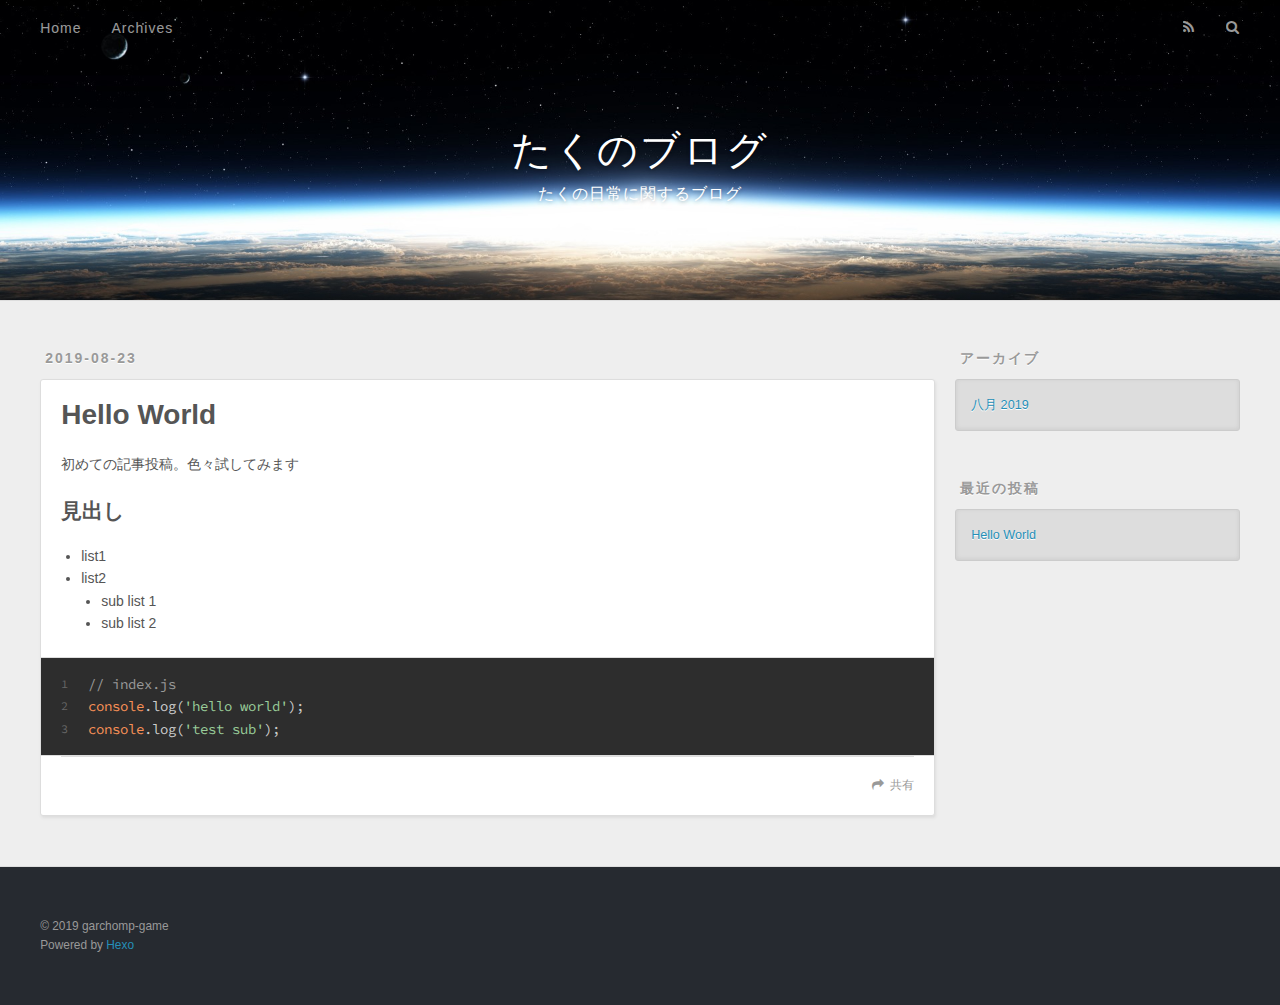
==== index.html @ c3d4b6f3 "Site updated: 2019-08-23 18:42:24" ====
<!DOCTYPE html>
<html>
<head><meta name="generator" content="Hexo 3.9.0">
  <meta charset="utf-8">
  

  
  <title>たくのブログ</title>
  <meta name="viewport" content="width=device-width, initial-scale=1, maximum-scale=1">
  <meta property="og:type" content="website">
<meta property="og:title" content="たくのブログ">
<meta property="og:url" content="http://garchomp-game.github.io/index.html">
<meta property="og:site_name" content="たくのブログ">
<meta property="og:locale" content="ja">
<meta name="twitter:card" content="summary">
<meta name="twitter:title" content="たくのブログ">
  
    <link rel="alternate" href="/atom.xml" title="たくのブログ" type="application/atom+xml">
  
  
    <link rel="icon" href="/favicon.png">
  
  
    <link href="//fonts.googleapis.com/css?family=Source+Code+Pro" rel="stylesheet" type="text/css">
  
  <link rel="stylesheet" href="/css/style.css">
</head>
</html>
<body>
  <div id="container">
    <div id="wrap">
      <header id="header">
  <div id="banner"></div>
  <div id="header-outer" class="outer">
    <div id="header-title" class="inner">
      <h1 id="logo-wrap">
        <a href="/" id="logo">たくのブログ</a>
      </h1>
      
        <h2 id="subtitle-wrap">
          <a href="/" id="subtitle">たくの日常に関するブログ</a>
        </h2>
      
    </div>
    <div id="header-inner" class="inner">
      <nav id="main-nav">
        <a id="main-nav-toggle" class="nav-icon"></a>
        
          <a class="main-nav-link" href="/">Home</a>
        
          <a class="main-nav-link" href="/archives">Archives</a>
        
      </nav>
      <nav id="sub-nav">
        
          <a id="nav-rss-link" class="nav-icon" href="/atom.xml" title="RSSフィード"></a>
        
        <a id="nav-search-btn" class="nav-icon" title="検索"></a>
      </nav>
      <div id="search-form-wrap">
        <form action="//google.com/search" method="get" accept-charset="UTF-8" class="search-form"><input type="search" name="q" class="search-form-input" placeholder="Search"><button type="submit" class="search-form-submit">&#xF002;</button><input type="hidden" name="sitesearch" value="http://garchomp-game.github.io"></form>
      </div>
    </div>
  </div>
</header>
      <div class="outer">
        <section id="main">
  
    <article id="post-hello-world" class="article article-type-post" itemscope itemprop="blogPost">
  <div class="article-meta">
    <a href="/2019/08/23/hello-world/" class="article-date">
  <time datetime="2019-08-23T09:40:22.416Z" itemprop="datePublished">2019-08-23</time>
</a>
    
  </div>
  <div class="article-inner">
    
    
      <header class="article-header">
        
  
    <h1 itemprop="name">
      <a class="article-title" href="/2019/08/23/hello-world/">Hello World</a>
    </h1>
  

      </header>
    
    <div class="article-entry" itemprop="articleBody">
      
        <p>初めての記事投稿。色々試してみます</p>
<h2 id="見出し"><a href="#見出し" class="headerlink" title="見出し"></a>見出し</h2><ul>
<li>list1</li>
<li>list2<ul>
<li>sub list 1</li>
<li>sub list 2</li>
</ul>
</li>
</ul>
<figure class="highlight javascript"><table><tr><td class="gutter"><pre><span class="line">1</span><br><span class="line">2</span><br><span class="line">3</span><br></pre></td><td class="code"><pre><span class="line"><span class="comment">// index.js</span></span><br><span class="line"><span class="built_in">console</span>.log(<span class="string">'hello world'</span>);</span><br><span class="line"><span class="built_in">console</span>.log(<span class="string">'test sub'</span>);</span><br></pre></td></tr></table></figure>


      
    </div>
    <footer class="article-footer">
      <a data-url="http://garchomp-game.github.io/2019/08/23/hello-world/" data-id="cjznxeula0000in0350tzy4xj" class="article-share-link">共有</a>
      
      
    </footer>
  </div>
  
</article>


  


</section>
        
          <aside id="sidebar">
  
    

  
    

  
    
  
    
  <div class="widget-wrap">
    <h3 class="widget-title">アーカイブ</h3>
    <div class="widget">
      <ul class="archive-list"><li class="archive-list-item"><a class="archive-list-link" href="/archives/2019/08/">八月 2019</a></li></ul>
    </div>
  </div>


  
    
  <div class="widget-wrap">
    <h3 class="widget-title">最近の投稿</h3>
    <div class="widget">
      <ul>
        
          <li>
            <a href="/2019/08/23/hello-world/">Hello World</a>
          </li>
        
      </ul>
    </div>
  </div>

  
</aside>
        
      </div>
      <footer id="footer">
  
  <div class="outer">
    <div id="footer-info" class="inner">
      &copy; 2019 garchomp-game<br>
      Powered by <a href="http://hexo.io/" target="_blank">Hexo</a>
    </div>
  </div>
</footer>
    </div>
    <nav id="mobile-nav">
  
    <a href="/" class="mobile-nav-link">Home</a>
  
    <a href="/archives" class="mobile-nav-link">Archives</a>
  
</nav>
    

<script src="//ajax.googleapis.com/ajax/libs/jquery/2.0.3/jquery.min.js"></script>


  <link rel="stylesheet" href="/fancybox/jquery.fancybox.css">
  <script src="/fancybox/jquery.fancybox.pack.js"></script>


<script src="/js/script.js"></script>



  </div>
</body>
</html>
---- css/style.css ----
body {
  width: 100%;
}
body:before,
body:after {
  content: "";
  display: table;
}
body:after {
  clear: both;
}
html,
body,
div,
span,
applet,
object,
iframe,
h1,
h2,
h3,
h4,
h5,
h6,
p,
blockquote,
pre,
a,
abbr,
acronym,
address,
big,
cite,
code,
del,
dfn,
em,
img,
ins,
kbd,
q,
s,
samp,
small,
strike,
strong,
sub,
sup,
tt,
var,
dl,
dt,
dd,
ol,
ul,
li,
fieldset,
form,
label,
legend,
table,
caption,
tbody,
tfoot,
thead,
tr,
th,
td {
  margin: 0;
  padding: 0;
  border: 0;
  outline: 0;
  font-weight: inherit;
  font-style: inherit;
  font-family: inherit;
  font-size: 100%;
  vertical-align: baseline;
}
body {
  line-height: 1;
  color: #000;
  background: #fff;
}
ol,
ul {
  list-style: none;
}
table {
  border-collapse: separate;
  border-spacing: 0;
  vertical-align: middle;
}
caption,
th,
td {
  text-align: left;
  font-weight: normal;
  vertical-align: middle;
}
a img {
  border: none;
}
input,
button {
  margin: 0;
  padding: 0;
}
input::-moz-focus-inner,
button::-moz-focus-inner {
  border: 0;
  padding: 0;
}
@font-face {
  font-family: FontAwesome;
  font-style: normal;
  font-weight: normal;
  src: url("fonts/fontawesome-webfont.eot?v=#4.0.3");
  src: url("fonts/fontawesome-webfont.eot?#iefix&v=#4.0.3") format("embedded-opentype"), url("fonts/fontawesome-webfont.woff?v=#4.0.3") format("woff"), url("fonts/fontawesome-webfont.ttf?v=#4.0.3") format("truetype"), url("fonts/fontawesome-webfont.svg#fontawesomeregular?v=#4.0.3") format("svg");
}
html,
body,
#container {
  height: 100%;
}
body {
  background: #eee;
  font: 14px -apple-system, BlinkMacSystemFont, "Segoe UI", "Roboto", "Oxygen", "Ubuntu", "Cantarell", "Fira Sans", "Droid Sans", "Helvetica Neue", sans-serif;
  -webkit-text-size-adjust: 100%;
}
.outer {
  max-width: 1220px;
  margin: 0 auto;
  padding: 0 20px;
}
.outer:before,
.outer:after {
  content: "";
  display: table;
}
.outer:after {
  clear: both;
}
.inner {
  display: inline;
  float: left;
  width: 98.33333333333333%;
  margin: 0 0.833333333333333%;
}
.left,
.alignleft {
  float: left;
}
.right,
.alignright {
  float: right;
}
.clear {
  clear: both;
}
#container {
  position: relative;
}
.mobile-nav-on {
  overflow: hidden;
}
#wrap {
  height: 100%;
  width: 100%;
  position: absolute;
  top: 0;
  left: 0;
  -webkit-transition: 0.2s ease-out;
  -moz-transition: 0.2s ease-out;
  -ms-transition: 0.2s ease-out;
  transition: 0.2s ease-out;
  z-index: 1;
  background: #eee;
}
.mobile-nav-on #wrap {
  left: 280px;
}
@media screen and (min-width: 768px) {
  #main {
    display: inline;
    float: left;
    width: 73.33333333333333%;
    margin: 0 0.833333333333333%;
  }
}
.article-date,
.article-category-link,
.archive-year,
.widget-title {
  text-decoration: none;
  text-transform: uppercase;
  letter-spacing: 2px;
  color: #999;
  margin-bottom: 1em;
  margin-left: 5px;
  line-height: 1em;
  text-shadow: 0 1px #fff;
  font-weight: bold;
}
.article-inner,
.archive-article-inner {
  background: #fff;
  -webkit-box-shadow: 1px 2px 3px #ddd;
  box-shadow: 1px 2px 3px #ddd;
  border: 1px solid #ddd;
  border-radius: 3px;
}
.article-entry h1,
.widget h1 {
  font-size: 2em;
}
.article-entry h2,
.widget h2 {
  font-size: 1.5em;
}
.article-entry h3,
.widget h3 {
  font-size: 1.3em;
}
.article-entry h4,
.widget h4 {
  font-size: 1.2em;
}
.article-entry h5,
.widget h5 {
  font-size: 1em;
}
.article-entry h6,
.widget h6 {
  font-size: 1em;
  color: #999;
}
.article-entry hr,
.widget hr {
  border: 1px dashed #ddd;
}
.article-entry strong,
.widget strong {
  font-weight: bold;
}
.article-entry em,
.widget em,
.article-entry cite,
.widget cite {
  font-style: italic;
}
.article-entry sup,
.widget sup,
.article-entry sub,
.widget sub {
  font-size: 0.75em;
  line-height: 0;
  position: relative;
  vertical-align: baseline;
}
.article-entry sup,
.widget sup {
  top: -0.5em;
}
.article-entry sub,
.widget sub {
  bottom: -0.2em;
}
.article-entry small,
.widget small {
  font-size: 0.85em;
}
.article-entry acronym,
.widget acronym,
.article-entry abbr,
.widget abbr {
  border-bottom: 1px dotted;
}
.article-entry ul,
.widget ul,
.article-entry ol,
.widget ol,
.article-entry dl,
.widget dl {
  margin: 0 20px;
  line-height: 1.6em;
}
.article-entry ul ul,
.widget ul ul,
.article-entry ol ul,
.widget ol ul,
.article-entry ul ol,
.widget ul ol,
.article-entry ol ol,
.widget ol ol {
  margin-top: 0;
  margin-bottom: 0;
}
.article-entry ul,
.widget ul {
  list-style: disc;
}
.article-entry ol,
.widget ol {
  list-style: decimal;
}
.article-entry dt,
.widget dt {
  font-weight: bold;
}
#header {
  height: 300px;
  position: relative;
  border-bottom: 1px solid #ddd;
}
#header:before,
#header:after {
  content: "";
  position: absolute;
  left: 0;
  right: 0;
  height: 40px;
}
#header:before {
  top: 0;
  background: -webkit-linear-gradient(rgba(0,0,0,0.2), transparent);
  background: -moz-linear-gradient(rgba(0,0,0,0.2), transparent);
  background: -ms-linear-gradient(rgba(0,0,0,0.2), transparent);
  background: linear-gradient(rgba(0,0,0,0.2), transparent);
}
#header:after {
  bottom: 0;
  background: -webkit-linear-gradient(transparent, rgba(0,0,0,0.2));
  background: -moz-linear-gradient(transparent, rgba(0,0,0,0.2));
  background: -ms-linear-gradient(transparent, rgba(0,0,0,0.2));
  background: linear-gradient(transparent, rgba(0,0,0,0.2));
}
#header-outer {
  height: 100%;
  position: relative;
}
#header-inner {
  position: relative;
  overflow: hidden;
}
#banner {
  position: absolute;
  top: 0;
  left: 0;
  width: 100%;
  height: 100%;
  background: url("images/banner.jpg") center #000;
  -webkit-background-size: cover;
  -moz-background-size: cover;
  background-size: cover;
  z-index: -1;
}
#header-title {
  text-align: center;
  height: 40px;
  position: absolute;
  top: 50%;
  left: 0;
  margin-top: -20px;
}
#logo,
#subtitle {
  text-decoration: none;
  color: #fff;
  font-weight: 300;
  text-shadow: 0 1px 4px rgba(0,0,0,0.3);
}
#logo {
  font-size: 40px;
  line-height: 40px;
  letter-spacing: 2px;
}
#subtitle {
  font-size: 16px;
  line-height: 16px;
  letter-spacing: 1px;
}
#subtitle-wrap {
  margin-top: 16px;
}
#main-nav {
  float: left;
  margin-left: -15px;
}
.nav-icon,
.main-nav-link {
  float: left;
  color: #fff;
  opacity: 0.6;
  text-decoration: none;
  text-shadow: 0 1px rgba(0,0,0,0.2);
  -webkit-transition: opacity 0.2s;
  -moz-transition: opacity 0.2s;
  -ms-transition: opacity 0.2s;
  transition: opacity 0.2s;
  display: block;
  padding: 20px 15px;
}
.nav-icon:hover,
.main-nav-link:hover {
  opacity: 1;
}
.nav-icon {
  font-family: FontAwesome;
  text-align: center;
  font-size: 14px;
  width: 14px;
  height: 14px;
  padding: 20px 15px;
  position: relative;
  cursor: pointer;
}
.main-nav-link {
  font-weight: 300;
  letter-spacing: 1px;
}
@media screen and (max-width: 479px) {
  .main-nav-link {
    display: none;
  }
}
#main-nav-toggle {
  display: none;
}
#main-nav-toggle:before {
  content: "\f0c9";
}
@media screen and (max-width: 479px) {
  #main-nav-toggle {
    display: block;
  }
}
#sub-nav {
  float: right;
  margin-right: -15px;
}
#nav-rss-link:before {
  content: "\f09e";
}
#nav-search-btn:before {
  content: "\f002";
}
#search-form-wrap {
  position: absolute;
  top: 15px;
  width: 150px;
  height: 30px;
  right: -150px;
  opacity: 0;
  -webkit-transition: 0.2s ease-out;
  -moz-transition: 0.2s ease-out;
  -ms-transition: 0.2s ease-out;
  transition: 0.2s ease-out;
}
#search-form-wrap.on {
  opacity: 1;
  right: 0;
}
@media screen and (max-width: 479px) {
  #search-form-wrap {
    width: 100%;
    right: -100%;
  }
}
.search-form {
  position: absolute;
  top: 0;
  left: 0;
  right: 0;
  background: #fff;
  padding: 5px 15px;
  border-radius: 15px;
  -webkit-box-shadow: 0 0 10px rgba(0,0,0,0.3);
  box-shadow: 0 0 10px rgba(0,0,0,0.3);
}
.search-form-input {
  border: none;
  background: none;
  color: #555;
  width: 100%;
  font: 13px -apple-system, BlinkMacSystemFont, "Segoe UI", "Roboto", "Oxygen", "Ubuntu", "Cantarell", "Fira Sans", "Droid Sans", "Helvetica Neue", sans-serif;
  outline: none;
}
.search-form-input::-webkit-search-results-decoration,
.search-form-input::-webkit-search-cancel-button {
  -webkit-appearance: none;
}
.search-form-submit {
  position: absolute;
  top: 50%;
  right: 10px;
  margin-top: -7px;
  font: 13px FontAwesome;
  border: none;
  background: none;
  color: #bbb;
  cursor: pointer;
}
.search-form-submit:hover,
.search-form-submit:focus {
  color: #777;
}
.article {
  margin: 50px 0;
}
.article-inner {
  overflow: hidden;
}
.article-meta:before,
.article-meta:after {
  content: "";
  display: table;
}
.article-meta:after {
  clear: both;
}
.article-date {
  float: left;
}
.article-category {
  float: left;
  line-height: 1em;
  color: #ccc;
  text-shadow: 0 1px #fff;
  margin-left: 8px;
}
.article-category:before {
  content: "\2022";
}
.article-category-link {
  margin: 0 12px 1em;
}
.article-header {
  padding: 20px 20px 0;
}
.article-title {
  text-decoration: none;
  font-size: 2em;
  font-weight: bold;
  color: #555;
  line-height: 1.1em;
  -webkit-transition: color 0.2s;
  -moz-transition: color 0.2s;
  -ms-transition: color 0.2s;
  transition: color 0.2s;
}
a.article-title:hover {
  color: #258fb8;
}
.article-entry {
  color: #555;
  padding: 0 20px;
}
.article-entry:before,
.article-entry:after {
  content: "";
  display: table;
}
.article-entry:after {
  clear: both;
}
.article-entry p,
.article-entry table {
  line-height: 1.6em;
  margin: 1.6em 0;
}
.article-entry h1,
.article-entry h2,
.article-entry h3,
.article-entry h4,
.article-entry h5,
.article-entry h6 {
  font-weight: bold;
}
.article-entry h1,
.article-entry h2,
.article-entry h3,
.article-entry h4,
.article-entry h5,
.article-entry h6 {
  line-height: 1.1em;
  margin: 1.1em 0;
}
.article-entry a {
  color: #258fb8;
  text-decoration: none;
}
.article-entry a:hover {
  text-decoration: underline;
}
.article-entry ul,
.article-entry ol,
.article-entry dl {
  margin-top: 1.6em;
  margin-bottom: 1.6em;
}
.article-entry img,
.article-entry video {
  max-width: 100%;
  height: auto;
  display: block;
  margin: auto;
}
.article-entry iframe {
  border: none;
}
.article-entry table {
  width: 100%;
  border-collapse: collapse;
  border-spacing: 0;
}
.article-entry th {
  font-weight: bold;
  border-bottom: 3px solid #ddd;
  padding-bottom: 0.5em;
}
.article-entry td {
  border-bottom: 1px solid #ddd;
  padding: 10px 0;
}
.article-entry blockquote {
  font-family: Georgia, "Times New Roman", serif;
  font-size: 1.4em;
  margin: 1.6em 20px;
  text-align: center;
}
.article-entry blockquote footer {
  font-size: 14px;
  margin: 1.6em 0;
  font-family: -apple-system, BlinkMacSystemFont, "Segoe UI", "Roboto", "Oxygen", "Ubuntu", "Cantarell", "Fira Sans", "Droid Sans", "Helvetica Neue", sans-serif;
}
.article-entry blockquote footer cite:before {
  content: "—";
  padding: 0 0.5em;
}
.article-entry .pullquote {
  text-align: left;
  width: 45%;
  margin: 0;
}
.article-entry .pullquote.left {
  margin-left: 0.5em;
  margin-right: 1em;
}
.article-entry .pullquote.right {
  margin-right: 0.5em;
  margin-left: 1em;
}
.article-entry .caption {
  color: #999;
  display: block;
  font-size: 0.9em;
  margin-top: 0.5em;
  position: relative;
  text-align: center;
}
.article-entry .video-container {
  position: relative;
  padding-top: 56.25%;
  height: 0;
  overflow: hidden;
}
.article-entry .video-container iframe,
.article-entry .video-container object,
.article-entry .video-container embed {
  position: absolute;
  top: 0;
  left: 0;
  width: 100%;
  height: 100%;
  margin-top: 0;
}
.article-more-link a {
  display: inline-block;
  line-height: 1em;
  padding: 6px 15px;
  border-radius: 15px;
  background: #eee;
  color: #999;
  text-shadow: 0 1px #fff;
  text-decoration: none;
}
.article-more-link a:hover {
  background: #258fb8;
  color: #fff;
  text-decoration: none;
  text-shadow: 0 1px #1e7293;
}
.article-footer {
  font-size: 0.85em;
  line-height: 1.6em;
  border-top: 1px solid #ddd;
  padding-top: 1.6em;
  margin: 0 20px 20px;
}
.article-footer:before,
.article-footer:after {
  content: "";
  display: table;
}
.article-footer:after {
  clear: both;
}
.article-footer a {
  color: #999;
  text-decoration: none;
}
.article-footer a:hover {
  color: #555;
}
.article-tag-list-item {
  float: left;
  margin-right: 10px;
}
.article-tag-list-link:before {
  content: "#";
}
.article-comment-link {
  float: right;
}
.article-comment-link:before {
  content: "\f075";
  font-family: FontAwesome;
  padding-right: 8px;
}
.article-share-link {
  cursor: pointer;
  float: right;
  margin-left: 20px;
}
.article-share-link:before {
  content: "\f064";
  font-family: FontAwesome;
  padding-right: 6px;
}
#article-nav {
  position: relative;
}
#article-nav:before,
#article-nav:after {
  content: "";
  display: table;
}
#article-nav:after {
  clear: both;
}
@media screen and (min-width: 768px) {
  #article-nav {
    margin: 50px 0;
  }
  #article-nav:before {
    width: 8px;
    height: 8px;
    position: absolute;
    top: 50%;
    left: 50%;
    margin-top: -4px;
    margin-left: -4px;
    content: "";
    border-radius: 50%;
    background: #ddd;
    -webkit-box-shadow: 0 1px 2px #fff;
    box-shadow: 0 1px 2px #fff;
  }
}
.article-nav-link-wrap {
  text-decoration: none;
  text-shadow: 0 1px #fff;
  color: #999;
  -webkit-box-sizing: border-box;
  -moz-box-sizing: border-box;
  box-sizing: border-box;
  margin-top: 50px;
  text-align: center;
  display: block;
}
.article-nav-link-wrap:hover {
  color: #555;
}
@media screen and (min-width: 768px) {
  .article-nav-link-wrap {
    width: 50%;
    margin-top: 0;
  }
}
@media screen and (min-width: 768px) {
  #article-nav-newer {
    float: left;
    text-align: right;
    padding-right: 20px;
  }
}
@media screen and (min-width: 768px) {
  #article-nav-older {
    float: right;
    text-align: left;
    padding-left: 20px;
  }
}
.article-nav-caption {
  text-transform: uppercase;
  letter-spacing: 2px;
  color: #ddd;
  line-height: 1em;
  font-weight: bold;
}
#article-nav-newer .article-nav-caption {
  margin-right: -2px;
}
.article-nav-title {
  font-size: 0.85em;
  line-height: 1.6em;
  margin-top: 0.5em;
}
.article-share-box {
  position: absolute;
  display: none;
  background: #fff;
  -webkit-box-shadow: 1px 2px 10px rgba(0,0,0,0.2);
  box-shadow: 1px 2px 10px rgba(0,0,0,0.2);
  border-radius: 3px;
  margin-left: -145px;
  overflow: hidden;
  z-index: 1;
}
.article-share-box.on {
  display: block;
}
.article-share-input {
  width: 100%;
  background: none;
  -webkit-box-sizing: border-box;
  -moz-box-sizing: border-box;
  box-sizing: border-box;
  font: 14px -apple-system, BlinkMacSystemFont, "Segoe UI", "Roboto", "Oxygen", "Ubuntu", "Cantarell", "Fira Sans", "Droid Sans", "Helvetica Neue", sans-serif;
  padding: 0 15px;
  color: #555;
  outline: none;
  border: 1px solid #ddd;
  border-radius: 3px 3px 0 0;
  height: 36px;
  line-height: 36px;
}
.article-share-links {
  background: #eee;
}
.article-share-links:before,
.article-share-links:after {
  content: "";
  display: table;
}
.article-share-links:after {
  clear: both;
}
.article-share-twitter,
.article-share-facebook,
.article-share-pinterest,
.article-share-google {
  width: 50px;
  height: 36px;
  display: block;
  float: left;
  position: relative;
  color: #999;
  text-shadow: 0 1px #fff;
}
.article-share-twitter:before,
.article-share-facebook:before,
.article-share-pinterest:before,
.article-share-google:before {
  font-size: 20px;
  font-family: FontAwesome;
  width: 20px;
  height: 20px;
  position: absolute;
  top: 50%;
  left: 50%;
  margin-top: -10px;
  margin-left: -10px;
  text-align: center;
}
.article-share-twitter:hover,
.article-share-facebook:hover,
.article-share-pinterest:hover,
.article-share-google:hover {
  color: #fff;
}
.article-share-twitter:before {
  content: "\f099";
}
.article-share-twitter:hover {
  background: #00aced;
  text-shadow: 0 1px #008abe;
}
.article-share-facebook:before {
  content: "\f09a";
}
.article-share-facebook:hover {
  background: #3b5998;
  text-shadow: 0 1px #2f477a;
}
.article-share-pinterest:before {
  content: "\f0d2";
}
.article-share-pinterest:hover {
  background: #cb2027;
  text-shadow: 0 1px #a21a1f;
}
.article-share-google:before {
  content: "\f0d5";
}
.article-share-google:hover {
  background: #dd4b39;
  text-shadow: 0 1px #be3221;
}
.article-gallery {
  background: #000;
  position: relative;
}
.article-gallery-photos {
  position: relative;
  overflow: hidden;
}
.article-gallery-img {
  display: none;
  max-width: 100%;
}
.article-gallery-img:first-child {
  display: block;
}
.article-gallery-img.loaded {
  position: absolute;
  display: block;
}
.article-gallery-img img {
  display: block;
  max-width: 100%;
  margin: 0 auto;
}
#comments {
  background: #fff;
  -webkit-box-shadow: 1px 2px 3px #ddd;
  box-shadow: 1px 2px 3px #ddd;
  padding: 20px;
  border: 1px solid #ddd;
  border-radius: 3px;
  margin: 50px 0;
}
#comments a {
  color: #258fb8;
}
.archives-wrap {
  margin: 50px 0;
}
.archives:before,
.archives:after {
  content: "";
  display: table;
}
.archives:after {
  clear: both;
}
.archive-year-wrap {
  margin-bottom: 1em;
}
.archives {
  -webkit-column-gap: 10px;
  -moz-column-gap: 10px;
  column-gap: 10px;
}
@media screen and (min-width: 480px) and (max-width: 767px) {
  .archives {
    -webkit-column-count: 2;
    -moz-column-count: 2;
    column-count: 2;
  }
}
@media screen and (min-width: 768px) {
  .archives {
    -webkit-column-count: 3;
    -moz-column-count: 3;
    column-count: 3;
  }
}
.archive-article {
  -webkit-column-break-inside: avoid;
  page-break-inside: avoid;
  overflow: hidden;
  break-inside: avoid-column;
}
.archive-article-inner {
  padding: 10px;
  margin-bottom: 15px;
}
.archive-article-title {
  text-decoration: none;
  font-weight: bold;
  color: #555;
  -webkit-transition: color 0.2s;
  -moz-transition: color 0.2s;
  -ms-transition: color 0.2s;
  transition: color 0.2s;
  line-height: 1.6em;
}
.archive-article-title:hover {
  color: #258fb8;
}
.archive-article-footer {
  margin-top: 1em;
}
.archive-article-date {
  color: #999;
  text-decoration: none;
  font-size: 0.85em;
  line-height: 1em;
  margin-bottom: 0.5em;
  display: block;
}
#page-nav {
  margin: 50px auto;
  background: #fff;
  -webkit-box-shadow: 1px 2px 3px #ddd;
  box-shadow: 1px 2px 3px #ddd;
  border: 1px solid #ddd;
  border-radius: 3px;
  text-align: center;
  color: #999;
  overflow: hidden;
}
#page-nav:before,
#page-nav:after {
  content: "";
  display: table;
}
#page-nav:after {
  clear: both;
}
#page-nav a,
#page-nav span {
  padding: 10px 20px;
  line-height: 1;
  height: 2ex;
}
#page-nav a {
  color: #999;
  text-decoration: none;
}
#page-nav a:hover {
  background: #999;
  color: #fff;
}
#page-nav .prev {
  float: left;
}
#page-nav .next {
  float: right;
}
#page-nav .page-number {
  display: inline-block;
}
@media screen and (max-width: 479px) {
  #page-nav .page-number {
    display: none;
  }
}
#page-nav .current {
  color: #555;
  font-weight: bold;
}
#page-nav .space {
  color: #ddd;
}
#footer {
  background: #262a30;
  padding: 50px 0;
  border-top: 1px solid #ddd;
  color: #999;
}
#footer a {
  color: #258fb8;
  text-decoration: none;
}
#footer a:hover {
  text-decoration: underline;
}
#footer-info {
  line-height: 1.6em;
  font-size: 0.85em;
}
.article-entry pre,
.article-entry .highlight {
  background: #2d2d2d;
  margin: 0 -20px;
  padding: 15px 20px;
  border-style: solid;
  border-color: #ddd;
  border-width: 1px 0;
  overflow: auto;
  color: #ccc;
  line-height: 22.400000000000002px;
}
.article-entry .highlight .gutter pre,
.article-entry .gist .gist-file .gist-data .line-numbers {
  color: #666;
  font-size: 0.85em;
}
.article-entry pre,
.article-entry code {
  font-family: "Source Code Pro", Consolas, Monaco, Menlo, Consolas, monospace;
}
.article-entry code {
  background: #eee;
  text-shadow: 0 1px #fff;
  padding: 0 0.3em;
}
.article-entry pre code {
  background: none;
  text-shadow: none;
  padding: 0;
}
.article-entry .highlight pre {
  border: none;
  margin: 0;
  padding: 0;
}
.article-entry .highlight table {
  margin: 0;
  width: auto;
}
.article-entry .highlight td {
  border: none;
  padding: 0;
}
.article-entry .highlight figcaption {
  font-size: 0.85em;
  color: #999;
  line-height: 1em;
  margin-bottom: 1em;
}
.article-entry .highlight figcaption:before,
.article-entry .highlight figcaption:after {
  content: "";
  display: table;
}
.article-entry .highlight figcaption:after {
  clear: both;
}
.article-entry .highlight figcaption a {
  float: right;
}
.article-entry .highlight .gutter pre {
  text-align: right;
  padding-right: 20px;
}
.article-entry .highlight .line {
  height: 22.400000000000002px;
}
.article-entry .highlight .line.marked {
  background: #515151;
}
.article-entry .gist {
  margin: 0 -20px;
  border-style: solid;
  border-color: #ddd;
  border-width: 1px 0;
  background: #2d2d2d;
  padding: 15px 20px 15px 0;
}
.article-entry .gist .gist-file {
  border: none;
  font-family: "Source Code Pro", Consolas, Monaco, Menlo, Consolas, monospace;
  margin: 0;
}
.article-entry .gist .gist-file .gist-data {
  background: none;
  border: none;
}
.article-entry .gist .gist-file .gist-data .line-numbers {
  background: none;
  border: none;
  padding: 0 20px 0 0;
}
.article-entry .gist .gist-file .gist-data .line-data {
  padding: 0 !important;
}
.article-entry .gist .gist-file .highlight {
  margin: 0;
  padding: 0;
  border: none;
}
.article-entry .gist .gist-file .gist-meta {
  background: #2d2d2d;
  color: #999;
  font: 0.85em -apple-system, BlinkMacSystemFont, "Segoe UI", "Roboto", "Oxygen", "Ubuntu", "Cantarell", "Fira Sans", "Droid Sans", "Helvetica Neue", sans-serif;
  text-shadow: 0 0;
  padding: 0;
  margin-top: 1em;
  margin-left: 20px;
}
.article-entry .gist .gist-file .gist-meta a {
  color: #258fb8;
  font-weight: normal;
}
.article-entry .gist .gist-file .gist-meta a:hover {
  text-decoration: underline;
}
pre .comment,
pre .title {
  color: #999;
}
pre .variable,
pre .attribute,
pre .tag,
pre .regexp,
pre .ruby .constant,
pre .xml .tag .title,
pre .xml .pi,
pre .xml .doctype,
pre .html .doctype,
pre .css .id,
pre .css .class,
pre .css .pseudo {
  color: #f2777a;
}
pre .number,
pre .preprocessor,
pre .built_in,
pre .literal,
pre .params,
pre .constant {
  color: #f99157;
}
pre .class,
pre .ruby .class .title,
pre .css .rules .attribute {
  color: #9c9;
}
pre .string,
pre .value,
pre .inheritance,
pre .header,
pre .ruby .symbol,
pre .xml .cdata {
  color: #9c9;
}
pre .css .hexcolor {
  color: #6cc;
}
pre .function,
pre .python .decorator,
pre .python .title,
pre .ruby .function .title,
pre .ruby .title .keyword,
pre .perl .sub,
pre .javascript .title,
pre .coffeescript .title {
  color: #69c;
}
pre .keyword,
pre .javascript .function {
  color: #c9c;
}
@media screen and (max-width: 479px) {
  #mobile-nav {
    position: absolute;
    top: 0;
    left: 0;
    width: 280px;
    height: 100%;
    background: #191919;
    border-right: 1px solid #fff;
  }
}
@media screen and (max-width: 479px) {
  .mobile-nav-link {
    display: block;
    color: #999;
    text-decoration: none;
    padding: 15px 20px;
    font-weight: bold;
  }
  .mobile-nav-link:hover {
    color: #fff;
  }
}
@media screen and (min-width: 768px) {
  #sidebar {
    display: inline;
    float: left;
    width: 23.333333333333332%;
    margin: 0 0.833333333333333%;
  }
}
.widget-wrap {
  margin: 50px 0;
}
.widget {
  color: #777;
  text-shadow: 0 1px #fff;
  background: #ddd;
  -webkit-box-shadow: 0 -1px 4px #ccc inset;
  box-shadow: 0 -1px 4px #ccc inset;
  border: 1px solid #ccc;
  padding: 15px;
  border-radius: 3px;
}
.widget a {
  color: #258fb8;
  text-decoration: none;
}
.widget a:hover {
  text-decoration: underline;
}
.widget ul ul,
.widget ol ul,
.widget dl ul,
.widget ul ol,
.widget ol ol,
.widget dl ol,
.widget ul dl,
.widget ol dl,
.widget dl dl {
  margin-left: 15px;
  list-style: disc;
}
.widget {
  line-height: 1.6em;
  word-wrap: break-word;
  font-size: 0.9em;
}
.widget ul,
.widget ol {
  list-style: none;
  margin: 0;
}
.widget ul ul,
.widget ol ul,
.widget ul ol,
.widget ol ol {
  margin: 0 20px;
}
.widget ul ul,
.widget ol ul {
  list-style: disc;
}
.widget ul ol,
.widget ol ol {
  list-style: decimal;
}
.category-list-count,
.tag-list-count,
.archive-list-count {
  padding-left: 5px;
  color: #999;
  font-size: 0.85em;
}
.category-list-count:before,
.tag-list-count:before,
.archive-list-count:before {
  content: "(";
}
.category-list-count:after,
.tag-list-count:after,
.archive-list-count:after {
  content: ")";
}
.tagcloud a {
  margin-right: 5px;
  display: inline-block;
}
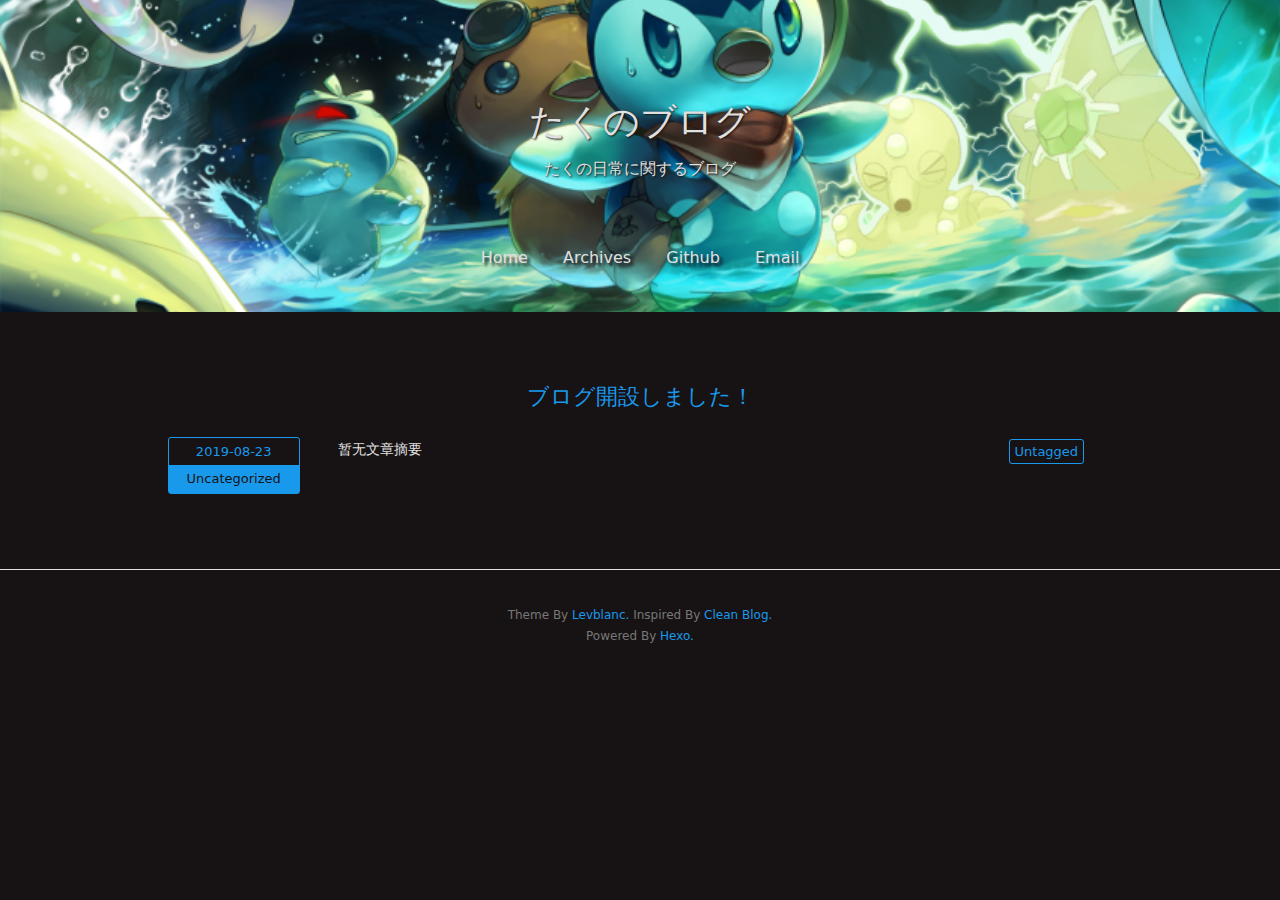
==== commit 121be2ab: "Site updated: 2019-08-23 19:18:13" ====
--- a/index.html
+++ b/index.html
@@ -1,190 +1,170 @@
 <!DOCTYPE html>
 <html>
-<head><meta name="generator" content="Hexo 3.9.0">
-  <meta charset="utf-8">
-  
-
-  
-  <title>たくのブログ</title>
-  <meta name="viewport" content="width=device-width, initial-scale=1, maximum-scale=1">
+  <!-- Html Head Tag-->
+  <head><meta name="generator" content="Hexo 3.9.0">
+  <meta charset="UTF-8">
+  <meta http-equiv="X-UA-Compatible" content="IE=edge">
+  <meta name="viewport" content="width=device-width, initial-scale=1">
+  <meta name="description" content>
+  <meta name="author" content="garchomp-game">
+  <!-- Open Graph Data -->
+  <meta property="og:title" content="たくのブログ">
+  <meta property="og:description" content>
+  <meta property="og:site_name" content="たくのブログ">
   <meta property="og:type" content="website">
-<meta property="og:title" content="たくのブログ">
-<meta property="og:url" content="http://garchomp-game.github.io/index.html">
-<meta property="og:site_name" content="たくのブログ">
-<meta property="og:locale" content="ja">
-<meta name="twitter:card" content="summary">
-<meta name="twitter:title" content="たくのブログ">
+  <meta property="og:image" content="http://garchomp-game.github.io">
   
     <link rel="alternate" href="/atom.xml" title="たくのブログ" type="application/atom+xml">
   
   
     <link rel="icon" href="/favicon.png">
   
+
+  <!-- Site Title -->
+  <title>たくのブログ</title>
+
+  <!-- Bootstrap CSS -->
+  <link rel="stylesheet" href="/css/bootstrap.min.css">
+  <!-- Custom CSS -->
   
-    <link href="//fonts.googleapis.com/css?family=Source+Code+Pro" rel="stylesheet" type="text/css">
+  <link rel="stylesheet" href="/css/style.dark.css">
+
+  <!-- Google Analytics -->
   
-  <link rel="stylesheet" href="/css/style.css">
+
 </head>
-</html>
-<body>
-  <div id="container">
-    <div id="wrap">
-      <header id="header">
-  <div id="banner"></div>
-  <div id="header-outer" class="outer">
-    <div id="header-title" class="inner">
-      <h1 id="logo-wrap">
-        <a href="/" id="logo">たくのブログ</a>
-      </h1>
-      
-        <h2 id="subtitle-wrap">
-          <a href="/" id="subtitle">たくの日常に関するブログ</a>
-        </h2>
-      
-    </div>
-    <div id="header-inner" class="inner">
-      <nav id="main-nav">
-        <a id="main-nav-toggle" class="nav-icon"></a>
-        
-          <a class="main-nav-link" href="/">Home</a>
-        
-          <a class="main-nav-link" href="/archives">Archives</a>
-        
-      </nav>
-      <nav id="sub-nav">
-        
-          <a id="nav-rss-link" class="nav-icon" href="/atom.xml" title="RSSフィード"></a>
-        
-        <a id="nav-search-btn" class="nav-icon" title="検索"></a>
-      </nav>
-      <div id="search-form-wrap">
-        <form action="//google.com/search" method="get" accept-charset="UTF-8" class="search-form"><input type="search" name="q" class="search-form-input" placeholder="Search"><button type="submit" class="search-form-submit">&#xF002;</button><input type="hidden" name="sitesearch" value="http://garchomp-game.github.io"></form>
+
+  <body>
+    <!-- Page Header -->
+
+
+<header class="site-header header-background" style="background-image: url(/img/pokemon.png)">
+  <div class="container">
+    <div class="row">
+      <div class="col-lg-8 col-lg-offset-2 col-md-10 col-md-offset-1">
+        <div class="page-title with-background-image">
+          <p class="title">たくのブログ</p>
+          <p class="subtitle">たくの日常に関するブログ</p>
+        </div>
+        <div class="site-menu with-background-image">
+          <ul>
+            
+              <li>
+                <a href="/">
+                  
+                  Home
+                  
+                </a>
+              </li>
+            
+              <li>
+                <a href="/archives">
+                  
+                  Archives
+                  
+                </a>
+              </li>
+            
+              <li>
+                <a href="https://github.com/garchomp-game">
+                  
+                  Github
+                  
+                </a>
+              </li>
+            
+              <li>
+                <a href="/otoka.japanesedrum@gmail.com">
+                  
+                  Email
+                  
+                </a>
+              </li>
+            
+          </ul>
+        </div>
       </div>
     </div>
   </div>
 </header>
-      <div class="outer">
-        <section id="main">
-  
-    <article id="post-hello-world" class="article article-type-post" itemscope itemprop="blogPost">
-  <div class="article-meta">
-    <a href="/2019/08/23/hello-world/" class="article-date">
-  <time datetime="2019-08-23T09:40:22.416Z" itemprop="datePublished">2019-08-23</time>
-</a>
-    
+
+<!-- Home Page Post List -->
+<div class="container">
+  <div class="row">
+    <div class="col-lg-10 col-md-10 col-md-offset-1">
+      
+        <div class="post-item-wrapper">
+  <a href="/2019/08/23/hello-world/" class="post-title">
+      ブログ開設しました！
+  </a>
+  <div class="post-excerpt">
+    <!-- Post Date and Categories -->
+    <div class="date-and-category">
+      <div class="date">2019-08-23</div>
+      <div class="categories">
+        
+          Uncategorized
+        
+      </div>
+    </div>
+    <!-- Post Excerpt -->
+    <div class="excerpt typo">暂无文章摘要</div>
+    <!-- Post Tags -->
+    <div class="tags">
+      
+        <div class="untagged">Untagged</div>
+      
+    </div>
   </div>
-  <div class="article-inner">
-    
-    
-      <header class="article-header">
-        
-  
-    <h1 itemprop="name">
-      <a class="article-title" href="/2019/08/23/hello-world/">Hello World</a>
-    </h1>
-  
-
-      </header>
-    
-    <div class="article-entry" itemprop="articleBody">
-      
-        <p>初めての記事投稿。色々試してみます</p>
-<h2 id="見出し"><a href="#見出し" class="headerlink" title="見出し"></a>見出し</h2><ul>
-<li>list1</li>
-<li>list2<ul>
-<li>sub list 1</li>
-<li>sub list 2</li>
-</ul>
-</li>
-</ul>
-<figure class="highlight javascript"><table><tr><td class="gutter"><pre><span class="line">1</span><br><span class="line">2</span><br><span class="line">3</span><br></pre></td><td class="code"><pre><span class="line"><span class="comment">// index.js</span></span><br><span class="line"><span class="built_in">console</span>.log(<span class="string">'hello world'</span>);</span><br><span class="line"><span class="built_in">console</span>.log(<span class="string">'test sub'</span>);</span><br></pre></td></tr></table></figure>
-
+</div>
 
       
     </div>
-    <footer class="article-footer">
-      <a data-url="http://garchomp-game.github.io/2019/08/23/hello-world/" data-id="cjznxeula0000in0350tzy4xj" class="article-share-link">共有</a>
-      
-      
-    </footer>
   </div>
-  
-</article>
+</div>
 
-
-  
-
-
-</section>
-        
-          <aside id="sidebar">
-  
-    
-
-  
-    
-
-  
-    
-  
-    
-  <div class="widget-wrap">
-    <h3 class="widget-title">アーカイブ</h3>
-    <div class="widget">
-      <ul class="archive-list"><li class="archive-list-item"><a class="archive-list-link" href="/archives/2019/08/">八月 2019</a></li></ul>
-    </div>
-  </div>
-
-
-  
-    
-  <div class="widget-wrap">
-    <h3 class="widget-title">最近の投稿</h3>
-    <div class="widget">
-      <ul>
-        
-          <li>
-            <a href="/2019/08/23/hello-world/">Hello World</a>
-          </li>
-        
+<!-- Pagination -->
+<div class="container">
+  <div class="row">
+    <div class="col-lg-10 col-md-10 col-md-offset-1">
+      <ul class="pagination">
+          
+          
       </ul>
     </div>
   </div>
+</div>
 
-  
-</aside>
-        
+
+
+    <!-- Footer -->
+<footer>
+  <div class="container">
+    <div class="row">
+      <div class="col-lg-8 col-lg-offset-2 col-md-10 col-md-offset-1">
+        <p class="copyright text-muted">
+          Theme By <a target="_blank" href="https://github.com/levblanc">Levblanc.</a>
+          Inspired By <a target="_blank" href="https://github.com/klugjo/hexo-theme-clean-blog">Clean Blog.</a>
+        <p class="copyright text-muted">
+          Powered By <a target="_blank" href="https://hexo.io/">Hexo.</a>
+        </p>
       </div>
-      <footer id="footer">
-  
-  <div class="outer">
-    <div id="footer-info" class="inner">
-      &copy; 2019 garchomp-game<br>
-      Powered by <a href="http://hexo.io/" target="_blank">Hexo</a>
     </div>
   </div>
 </footer>
-    </div>
-    <nav id="mobile-nav">
-  
-    <a href="/" class="mobile-nav-link">Home</a>
-  
-    <a href="/archives" class="mobile-nav-link">Archives</a>
-  
-</nav>
-    
-
-<script src="//ajax.googleapis.com/ajax/libs/jquery/2.0.3/jquery.min.js"></script>
 
 
-  <link rel="stylesheet" href="/fancybox/jquery.fancybox.css">
-  <script src="/fancybox/jquery.fancybox.pack.js"></script>
+    <!-- After Footer Scripts -->
+<script src="/js/highlight.pack.js"></script>
+<script>
+  document.addEventListener("DOMContentLoaded", function(event) {
+    var codeBlocks = Array.prototype.slice.call(document.getElementsByTagName('pre'))
+    codeBlocks.forEach(function(block, index) {
+      hljs.highlightBlock(block);
+    });
+  });
+</script>
 
+  </body>
+</html>
 
-<script src="/js/script.js"></script>
-
-
-
-  </div>
-</body>
-</html>--- a/css/style.dark.css
+++ b/css/style.dark.css
@@ -0,0 +1,764 @@
+/* basic colors */
+/* theme colors */
+/* modify value of $theme-color to get different theme colors */
+/* typo.css from https://github.com/sofish/typo.css */
+
+@charset "utf-8";
+
+/* 防止用户自定义背景颜色对网页的影响，添加让用户可以自定义字体 */
+html {
+  color: #333;
+  background: #fff;
+  -webkit-text-size-adjust: 100%;
+  -ms-text-size-adjust: 100%;
+  text-rendering: optimizelegibility;
+}
+
+/* 如果你的项目仅支持 IE9+ | Chrome | Firefox 等，推荐在 <html> 中添加 .borderbox 这个 class */
+html.borderbox *, html.borderbox *:before, html.borderbox *:after {
+  -moz-box-sizing: border-box;
+  -webkit-box-sizing: border-box;
+  box-sizing: border-box;
+}
+
+/* 内外边距通常让各个浏览器样式的表现位置不同 */
+body, dl, dt, dd, ul, ol, li, h1, h2, h3, h4, h5, h6, pre, code, form, fieldset, legend, input, textarea, p, blockquote, th, td, hr, button, article, aside, details, figcaption, figure, footer, header, menu, nav, section {
+  margin: 0;
+  padding: 0;
+}
+
+/* 重设 HTML5 标签, IE 需要在 js 中 createElement(TAG) */
+article, aside, details, figcaption, figure, footer, header, menu, nav, section {
+  display: block;
+}
+
+/* HTML5 媒体文件跟 img 保持一致 */
+audio, canvas, video {
+  display: inline-block;
+}
+
+/* 要注意表单元素并不继承父级 font 的问题 */
+body, button, input, select, textarea {
+  font: 300 1rem/1.8 PingFang SC, Lantinghei SC, Microsoft Yahei, Hiragino Sans GB, Microsoft Sans Serif, WenQuanYi Micro Hei, sans;
+}
+
+button::-moz-focus-inner,
+input::-moz-focus-inner {
+  padding: 0;
+  border: 0;
+}
+
+/* 去掉各Table cell 的边距并让其边重合 */
+table {
+  border-collapse: collapse;
+  border-spacing: 0;
+}
+
+/* 去除默认边框 */
+fieldset, img {
+  border: 0;
+}
+
+/* 块/段落引用 */
+blockquote {
+  position: relative;
+  color: #999;
+  font-weight: 400;
+  border-left: 1px solid #1abc9c;
+  padding-left: 1em;
+  margin: 1em 3em 1em 2em;
+}
+
+@media only screen and ( max-width: 640px ) {
+  blockquote {
+    margin: 1em 0;
+  }
+}
+
+/* Firefox 以外，元素没有下划线，需添加 */
+acronym, abbr {
+  border-bottom: 1px dotted;
+  font-variant: normal;
+}
+
+/* 添加鼠标问号，进一步确保应用的语义是正确的（要知道，交互他们也有洁癖，如果你不去掉，那得多花点口舌） */
+abbr {
+  cursor: help;
+}
+
+/* 一致的 del 样式 */
+del {
+  text-decoration: line-through;
+}
+
+address, caption, cite, code, dfn, em, th, var {
+  font-style: normal;
+  font-weight: 400;
+}
+
+/* 去掉列表前的标识, li 会继承，大部分网站通常用列表来很多内容，所以应该当去 */
+ul, ol {
+  list-style: none;
+}
+
+/* 对齐是排版最重要的因素, 别让什么都居中 */
+caption, th {
+  text-align: left;
+}
+
+q:before, q:after {
+  content: '';
+}
+
+/* 统一上标和下标 */
+sub, sup {
+  font-size: 75%;
+  line-height: 0;
+  position: relative;
+}
+
+:root sub, :root sup {
+  vertical-align: baseline; /* for ie9 and other modern browsers */
+}
+
+sup {
+  top: -0.5em;
+}
+
+sub {
+  bottom: -0.25em;
+}
+
+/* 让链接在 hover 状态下显示下划线 */
+// a {
+//   color: #1abc9c;
+// }
+
+// a:hover {
+//   text-decoration: underline;
+// }
+
+// .typo a {
+//   border-bottom: 1px solid #1abc9c;
+// }
+
+// .typo a:hover {
+//   border-bottom-color: #555;
+//   color: #555;
+//   text-decoration: none;
+// }
+
+/* 默认不显示下划线，保持页面简洁 */
+ins, a {
+  text-decoration: none;
+}
+
+/* 专名号：虽然 u 已经重回 html5 Draft，但在所有浏览器中都是可以使用的，
+ * 要做到更好，向后兼容的话，添加 class="typo-u" 来显示专名号
+ * 关于 <u> 标签：http://www.whatwg.org/specs/web-apps/current-work/multipage/text-level-semantics.html#the-u-element
+ * 被放弃的是 4，之前一直搞错 http://www.w3.org/TR/html401/appendix/changes.html#idx-deprecated
+ * 一篇关于 <u> 标签的很好文章：http://html5doctor.com/u-element/
+ */
+u, .typo-u {
+  text-decoration: underline;
+}
+
+/* 标记，类似于手写的荧光笔的作用 */
+mark {
+  background: #fffdd1;
+  border-bottom: 1px solid #ffedce;
+  padding: 2px;
+  margin: 0 5px;
+}
+
+/* 代码片断 */
+pre, code, pre tt {
+  font-family: Courier, 'Courier New', monospace;
+}
+
+pre {
+  background: #f8f8f8;
+  border: 1px solid #ddd;
+  padding: 1em 1.5em;
+  display: block;
+  -webkit-overflow-scrolling: touch;
+}
+
+/* 一致化 horizontal rule */
+hr {
+  border: none;
+  border-bottom: 1px solid #cfcfcf;
+  margin-bottom: 0.8em;
+  height: 10px;
+}
+
+/* 底部印刷体、版本等标记 */
+small, .typo-small,
+  /* 图片说明 */
+figcaption {
+  font-size: 0.9em;
+  color: #888;
+}
+
+strong, b {
+  font-weight: bold;
+  color: #000;
+}
+
+/* 可拖动文件添加拖动手势 */
+[draggable] {
+  cursor: move;
+}
+
+.clearfix:before, .clearfix:after {
+  content: "";
+  display: table;
+}
+
+.clearfix:after {
+  clear: both;
+}
+
+.clearfix {
+  zoom: 1;
+}
+
+/* 强制文本换行 */
+.textwrap, .textwrap td, .textwrap th {
+  word-wrap: break-word;
+  word-break: break-all;
+}
+
+.textwrap-table {
+  table-layout: fixed;
+}
+
+/* 提供 serif 版本的字体设置: iOS 下中文自动 fallback 到 sans-serif */
+.serif {
+  font-family: Palatino, Optima, Georgia, serif;
+}
+
+/* 保证块/段落之间的空白隔行 */
+.typo table, .typo p, .typo pre, .typo ul, .typo ol, .typo dl, .typo form, .typo hr,
+.typo-p, .typo-pre, .typo-ul, .typo-ol, .typo-dl, .typo-form, .typo-hr, .typo-table, blockquote {
+  margin-bottom: 1.2em
+}
+
+h1, h2, h3, h4, h5, h6 {
+  font-family: PingFang SC, Verdana, Helvetica Neue, Microsoft Yahei, Hiragino Sans GB, Microsoft Sans Serif, WenQuanYi Micro Hei, sans-serif;
+  font-weight: 100;
+  color: #000;
+  line-height: 1.35;
+}
+
+/* 标题应该更贴紧内容，并与其他块区分，margin 值要相应做优化 */
+.typo h1, .typo h2, .typo h3, .typo h4, .typo h5, .typo h6,
+.typo-h1, .typo-h2, .typo-h3, .typo-h4, .typo-h5, .typo-h6 {
+  margin-top: 1.2em;
+  margin-bottom: 0.6em;
+  line-height: 1.35;
+}
+
+.typo h1, .typo-h1 {
+  font-size: 2em;
+}
+
+.typo h2, .typo-h2 {
+  font-size: 1.8em;
+}
+
+.typo h3, .typo-h3 {
+  font-size: 1.6em;
+}
+
+.typo h4, .typo-h4 {
+  font-size: 1.4em;
+}
+
+.typo h5, .typo h6, .typo-h5, .typo-h6 {
+  font-size: 1.2em;
+}
+
+/* 在文章中，应该还原 ul 和 ol 的样式 */
+.typo ul, .typo-ul {
+  margin-left: 1.3em;
+  list-style: disc;
+}
+
+.typo ol, .typo-ol {
+  list-style: decimal;
+  margin-left: 1.9em;
+}
+
+.typo li ul, .typo li ol, .typo-ul ul, .typo-ul ol, .typo-ol ul, .typo-ol ol {
+  margin-bottom: 0.8em;
+  margin-left: 2em;
+}
+
+.typo li ul, .typo-ul ul, .typo-ol ul {
+  list-style: circle;
+}
+
+/* 同 ul/ol，在文章中应用 table 基本格式 */
+// .typo table th,
+// .typo table td,
+.typo-table th,
+.typo-table td,
+.typo table caption {
+  border: 1px solid #ddd;
+  padding: 0.5em 1em;
+  color: #666;
+}
+
+
+// .typo table th,
+.typo-table th {
+  background: #fbfbfb;
+}
+
+// .typo table thead th,
+.typo-table thead th {
+  background: #f1f1f1;
+}
+
+.typo table caption {
+  border-bottom: none;
+}
+
+/* 去除 webkit 中 input 和 textarea 的默认样式  */
+.typo-input, .typo-textarea {
+  -webkit-appearance: none;
+  border-radius: 0;
+}
+
+.typo-em, .typo em, legend, caption {
+  color: #000;
+  font-weight: inherit;
+}
+
+/* 着重号，只能在少量（少于100个字符）且全是全角字符的情况下使用 */
+.typo-em {
+  position: relative;
+}
+
+.typo-em:after {
+  position: absolute;
+  top: 0.65em;
+  left: 0;
+  width: 100%;
+  overflow: hidden;
+  white-space: nowrap;
+  content: "・・・・・・・・・・・・・・・・・・・・・・・・・・・・・・・・・・・・・・・・・・・・・・・・・・・・・・・・・・・・・・・・・・・・・・・・・・・・・・・・・・・・・・・・・・・・・・・・・・・・";
+}
+
+/* Responsive images */
+.typo img {
+  max-width: 100%;
+}
+
+.hljs {
+  display: block;
+  overflow-x: auto;
+  padding: 0.5em;
+  background: #fbf1c7;
+}
+.hljs,
+.hljs-subst {
+  color: #3c3836;
+}
+.hljs-deletion,
+.hljs-formula,
+.hljs-keyword,
+.hljs-link,
+.hljs-selector-tag {
+  color: #9d0006;
+}
+.hljs-built_in,
+.hljs-emphasis,
+.hljs-name,
+.hljs-quote,
+.hljs-strong,
+.hljs-title,
+.hljs-variable {
+  color: #076678;
+}
+.hljs-attr,
+.hljs-params,
+.hljs-template-tag,
+.hljs-type {
+  color: #b57614;
+}
+.hljs-builtin-name,
+.hljs-doctag,
+.hljs-literal,
+.hljs-number {
+  color: #8f3f71;
+}
+.hljs-code,
+.hljs-meta,
+.hljs-regexp,
+.hljs-selector-id,
+.hljs-template-variable {
+  color: #af3a03;
+}
+.hljs-addition,
+.hljs-meta-string,
+.hljs-section,
+.hljs-selector-attr,
+.hljs-selector-class,
+.hljs-string,
+.hljs-symbol {
+  color: #79740e;
+}
+.hljs-attribute,
+.hljs-bullet,
+.hljs-class,
+.hljs-function,
+.hljs-function .hljs-keyword,
+.hljs-meta-keyword,
+.hljs-selector-pseudo,
+.hljs-tag {
+  color: #427b58;
+}
+.hljs-comment {
+  color: #928374;
+}
+.hljs-link_label,
+.hljs-literal,
+.hljs-number {
+  color: #8f3f71;
+}
+.hljs-comment,
+.hljs-emphasis {
+  font-style: italic;
+}
+.hljs-section,
+.hljs-strong,
+.hljs-tag {
+  font-weight: bold;
+}
+.highlight {
+  overflow: auto;
+}
+.highlight table {
+  width: 100%;
+  max-width: 100%;
+}
+.highlight pre {
+  font-size: 0.8125rem;
+}
+.highlight .gutter {
+  width: 5%;
+  text-align: right;
+}
+.highlight .gutter pre {
+  border-top: 0;
+  border-bottom: 0;
+  border-left: 0;
+}
+.highlight .code {
+  width: 95%;
+}
+.highlight .code pre {
+  border: 0;
+}
+code {
+  color: #1999ec;
+  padding: 0 0.1875rem;
+  margin: 0 0.125rem;
+  border-radius: 0.1875rem;
+  background-color: #f0e8df;
+}
+@media only screen and (max-width: 414px) {
+  .highlight pre {
+    font-size: 0.75rem;
+  }
+}
+html,
+body {
+  color: #e0e0e0;
+  background-color: #171314;
+  font-size: 100%; /* add PX (or original value) as backup */
+  font-size: 100%;
+}
+a {
+  color: #1999ec;
+}
+a:hover {
+  text-decoration: none;
+  color: #171314;
+  background-color: #1999ec;
+  transition: all 0.25s;
+  cursor: pointer;
+}
+strong {
+  color: #e0e0e0;
+}
+h1,
+h2,
+h3,
+h4,
+h5,
+h6 {
+  color: #e0e0e0;
+}
+.site-header {
+  padding: 2.5rem 0;
+  border-bottom: 1px solid #e0e0e0;
+  margin-bottom: 1.875rem;
+}
+.site-header.header-background {
+  border-bottom: 0;
+  background-color: #808080;
+  background-position: center center;
+  background-attachment: scroll;
+  -webkit-background-size: cover;
+  -moz-background-size: cover;
+  background-size: cover;
+  -o-background-size: cover;
+}
+.site-header .page-title {
+  color: #1999ec;
+  text-align: center;
+  text-shadow: 1px 1px 2px #171314;
+}
+.site-header .page-title.with-background-image {
+  color: #e0e0e0;
+  padding: 3.125rem 0;
+}
+.site-header .page-title .title {
+  font-size: 2.25rem;
+}
+.site-menu {
+  text-align: center;
+  margin-top: 0.625rem;
+  text-shadow: 3px 3px 3px #171314;
+}
+.site-menu ul {
+  margin: 0 auto;
+  padding: 0;
+}
+.site-menu ul > li {
+  display: inline-block;
+  margin-right: 0.625rem;
+}
+.site-menu ul > li:last-child {
+  margin-right: 0;
+}
+.site-menu ul > li > a {
+  padding: 0.1875rem 0.625rem;
+  border-radius: 0.125rem;
+}
+.site-menu.with-background-image a {
+  color: #e0e0e0;
+}
+@media only screen and (max-width: 414px) {
+  .site-header .page-title.with-background-image {
+    padding: 1.875rem 0;
+  }
+  .site-header .page-title .title {
+    font-size: 1.375rem;
+  }
+  .site-menu {
+    font-size: 1rem;
+  }
+  .site-menu ul li {
+    margin-right: 0;
+  }
+  .site-menu ul li > a {
+    padding: 0.1875rem 0.375rem;
+  }
+}
+.post-item-wrapper {
+  padding: 2.1875rem 0;
+  border-bottom: 1px solid #e0e0e0;
+  text-align: center;
+  overflow: hidden;
+}
+.post-item-wrapper:last-child {
+  border-bottom: none;
+}
+.post-item-wrapper .post-title {
+  display: inline-block;
+  padding: 0 0.625rem;
+  margin-bottom: 1.25rem;
+  font-size: 1.375rem;
+  text-align: center;
+  border-radius: 0.125rem;
+}
+.post-item-wrapper .post-excerpt {
+  overflow: hidden;
+}
+.post-item-wrapper .date-and-category,
+.post-item-wrapper .excerpt,
+.post-item-wrapper .tags {
+  float: left;
+}
+.post-item-wrapper .date-and-category,
+.post-item-wrapper .tags {
+  width: 14%;
+}
+.post-item-wrapper .excerpt {
+  width: 64%;
+  margin: 0 4%;
+  font-size: 0.875rem;
+  text-align: justify;
+}
+.post-item-wrapper .excerpt p {
+  margin-bottom: 0;
+}
+.post-item-wrapper .date-and-category {
+  font-size: 0.8125rem;
+  text-align: center;
+  border: 1px solid #1999ec;
+  border-radius: 0.1875rem;
+}
+.post-item-wrapper .date-and-category .date,
+.post-item-wrapper .date-and-category .categories {
+  padding: 0.125rem 0;
+}
+.post-item-wrapper .date-and-category .date {
+  color: #1999ec;
+}
+.post-item-wrapper .date-and-category .categories {
+  color: #171314;
+  background-color: #1999ec;
+}
+.post-item-wrapper .date-and-category .categories > a {
+  color: #171314;
+  background-color: #1999ec;
+}
+.post-item-wrapper .tags {
+  overflow: hidden;
+}
+.post-item-wrapper .tags .untagged,
+.post-item-wrapper .tags .tag {
+  display: inline-block;
+  font-size: 0.8125rem;
+  padding: 0 0.3125rem;
+  text-align: center;
+  border: 1px solid #1999ec;
+  border-radius: 0.1875rem;
+}
+.post-item-wrapper .tags .untagged {
+  color: #1999ec;
+}
+@media only screen and (max-width: 768px) {
+  .post-item-wrapper .date-and-category,
+  .post-item-wrapper .tags {
+    display: none;
+  }
+  .post-item-wrapper .excerpt {
+    width: 100%;
+    padding: 0 5%;
+    margin: 0;
+    float: none;
+  }
+  .post-item-wrapper .post-title {
+    font-size: 1.125rem;
+  }
+}
+.archive-item {
+  margin-bottom: 1.25rem;
+}
+.archive-item .post-title {
+  font-size: 1.25rem;
+  padding: 0 0.3125rem;
+  border-radius: 0.125rem;
+}
+.archive-item .date {
+  font-size: 0.875rem;
+  padding: 0 0.3125rem;
+}
+@media only screen and (max-width: 414px) {
+  .archive-item .post-title {
+    font-size: 1rem;
+  }
+  .archive-item .date {
+    font-size: 0.875rem;
+  }
+}
+.post-tags,
+.post-info {
+  font-size: 0.875rem;
+  font-style: italic;
+  text-align: center;
+}
+.post-info {
+  margin-bottom: 0.3125rem;
+}
+.post-info .info {
+  padding: 0 0.5rem;
+  border-right: 1px dotted #e0e0e0;
+}
+.post-info .info:last-child {
+  border-right: none;
+}
+.post-info .categories a {
+  padding: 0.125rem 0.25rem;
+  border-radius: 0.125rem;
+}
+.post-tags {
+  font-style: italic;
+}
+.post-tags > a {
+  display: inline-block;
+  padding: 0 0.25rem;
+  margin-right: 0.125rem;
+  border-radius: 0.125rem;
+}
+.post-content {
+  padding-top: 2.5rem;
+  padding-bottom: 2.5rem;
+  font-size: 0.9375rem;
+}
+@media only screen and (max-width: 414px) {
+  .post-tags,
+  .post-info {
+    font-size: 0.75rem;
+  }
+  .post-tags .info,
+  .post-info .info {
+    padding: 0 0.3125rem;
+  }
+  .post-tags .time,
+  .post-info .time {
+    display: none;
+  }
+  .post-content {
+    font-size: 0.78125rem;
+  }
+}
+footer {
+  padding: 2.1875rem 0;
+  border-top: 1px solid #e0e0e0;
+  font-size: 0.75rem;
+  text-align: center;
+}
+.pagination {
+  display: block;
+  text-align: center;
+  overflow: hidden;
+}
+.pagination > li {
+  display: inline-block;
+}
+.pagination > li > a {
+  color: #1999ec;
+  background-color: #171314;
+  border: 1px solid #1999ec;
+  border-radius: 0.1875rem;
+}
+.pagination > li > a:hover {
+  color: #171314;
+  background-color: #1999ec;
+  border: 1px solid #1999ec;
+}
+.pagination > li > a span {
+  display: inline-block;
+}
+@media only screen and (max-width: 414px) {
+  .pagination {
+    font-size: 0.875rem;
+  }
+}
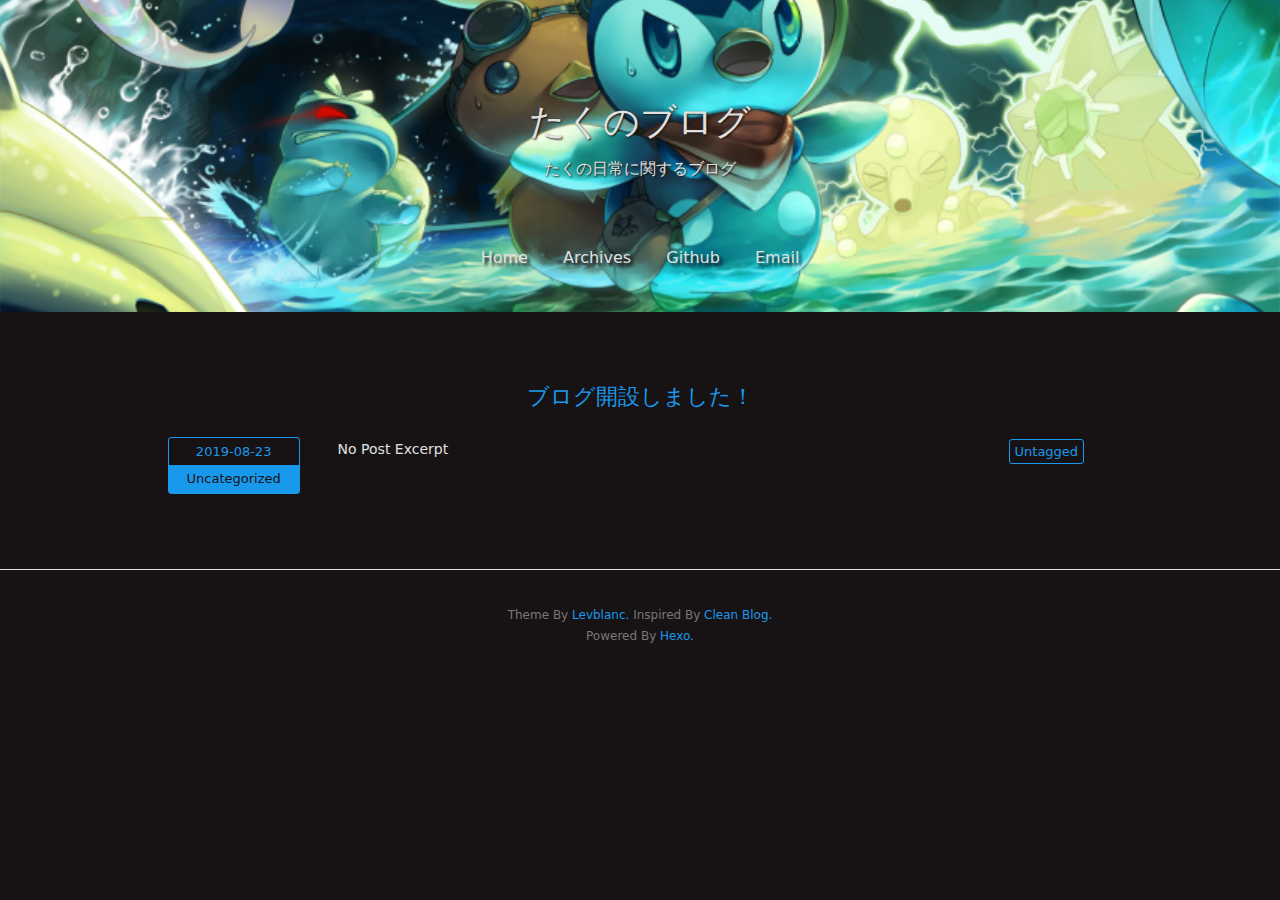
==== commit 50b2f1c3: "Site updated: 2019-08-23 19:18:41" ====
--- a/index.html
+++ b/index.html
@@ -108,7 +108,7 @@
       </div>
     </div>
     <!-- Post Excerpt -->
-    <div class="excerpt typo">暂无文章摘要</div>
+    <div class="excerpt typo">No Post Excerpt</div>
     <!-- Post Tags -->
     <div class="tags">
       
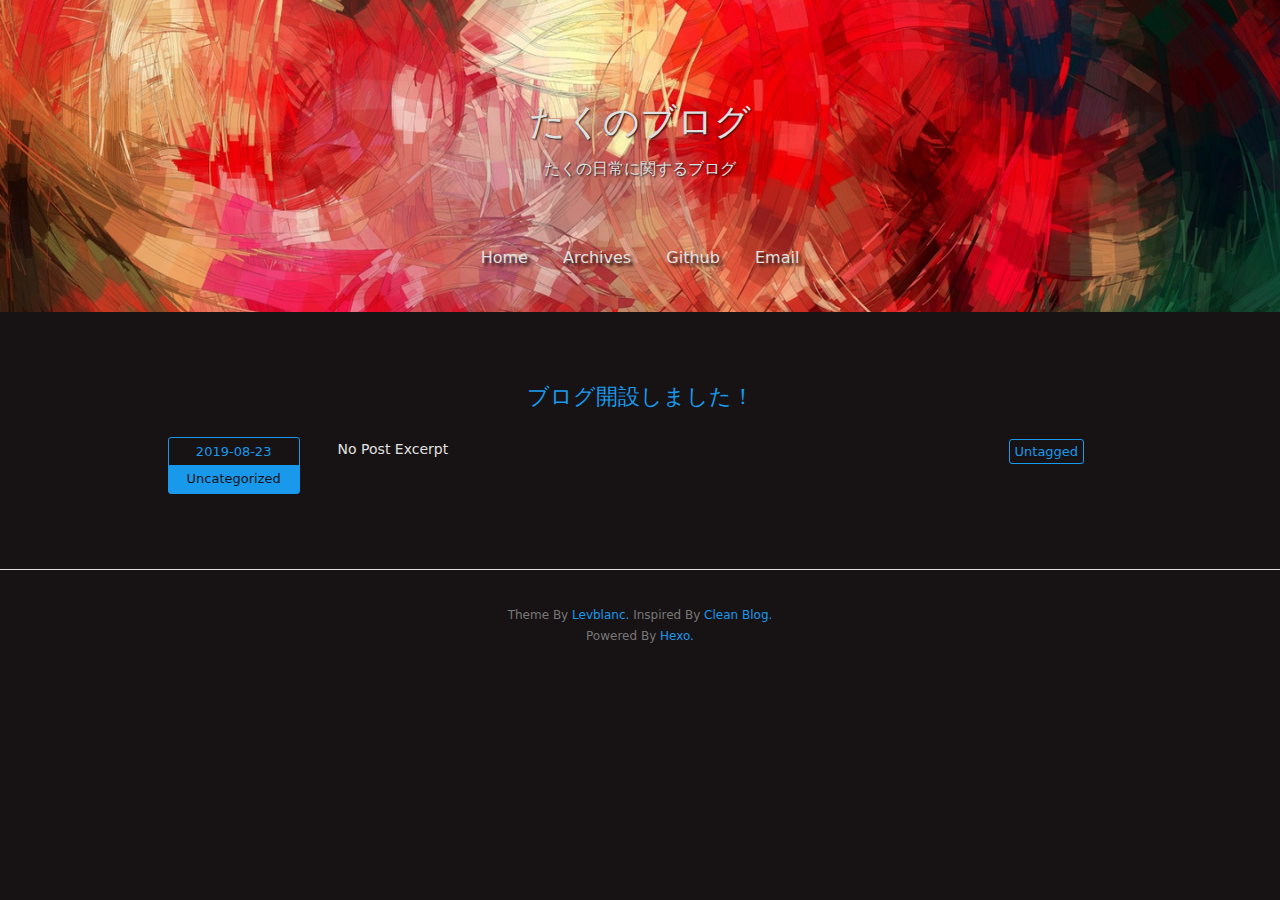
==== commit 03b63e0a: "Site updated: 2019-08-28 17:03:46" ====
--- a/index.html
+++ b/index.html
@@ -38,7 +38,7 @@
     <!-- Page Header -->
 
 
-<header class="site-header header-background" style="background-image: url(/img/pokemon.png)">
+<header class="site-header header-background" style="background-image: url(/img/default-banner-dark.jpg)">
   <div class="container">
     <div class="row">
       <div class="col-lg-8 col-lg-offset-2 col-md-10 col-md-offset-1">
@@ -66,7 +66,7 @@
               </li>
             
               <li>
-                <a href="https://github.com/garchomp-game">
+                <a href="https://github.com/<your-github-username>">
                   
                   Github
                   
@@ -74,7 +74,7 @@
               </li>
             
               <li>
-                <a href="/otoka.japanesedrum@gmail.com">
+                <a href="mailto:<your-email-address>">
                   
                   Email
                   
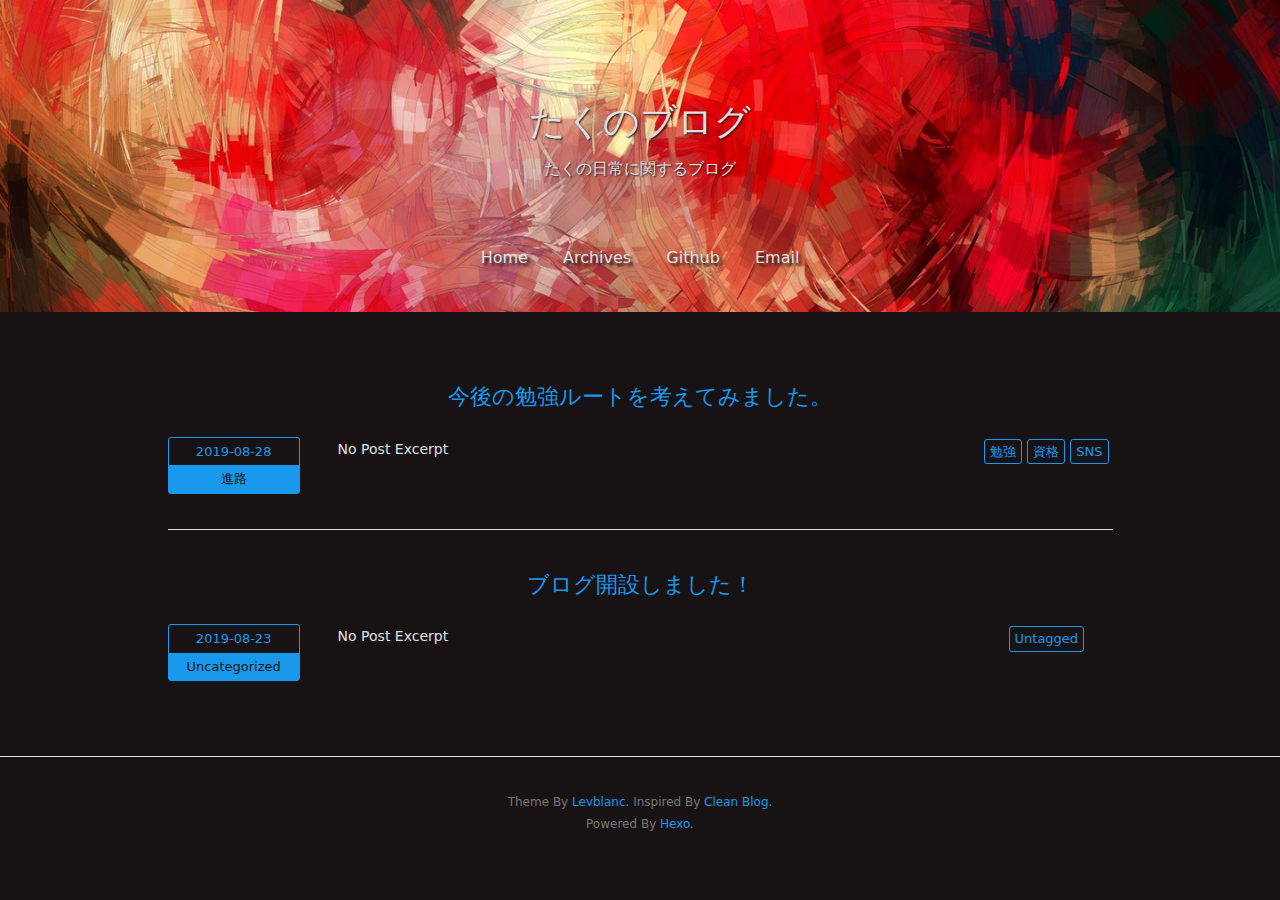
==== commit 7f6c2b1e: "Site updated: 2019-08-28 17:04:15" ====
--- a/index.html
+++ b/index.html
@@ -94,6 +94,39 @@
     <div class="col-lg-10 col-md-10 col-md-offset-1">
       
         <div class="post-item-wrapper">
+  <a href="/2019/08/28/勉強ルート/" class="post-title">
+      今後の勉強ルートを考えてみました。
+  </a>
+  <div class="post-excerpt">
+    <!-- Post Date and Categories -->
+    <div class="date-and-category">
+      <div class="date">2019-08-28</div>
+      <div class="categories">
+        
+          
+
+<a href="/categories/進路/">進路</a>
+
+        
+      </div>
+    </div>
+    <!-- Post Excerpt -->
+    <div class="excerpt typo">No Post Excerpt</div>
+    <!-- Post Tags -->
+    <div class="tags">
+      
+        
+
+<a class="tag" href="/tags/勉強/">勉強</a> <a class="tag" href="/tags/資格/">資格</a> <a class="tag" href="/tags/SNS/">SNS</a>
+
+
+      
+    </div>
+  </div>
+</div>
+
+      
+        <div class="post-item-wrapper">
   <a href="/2019/08/23/hello-world/" class="post-title">
       ブログ開設しました！
   </a>
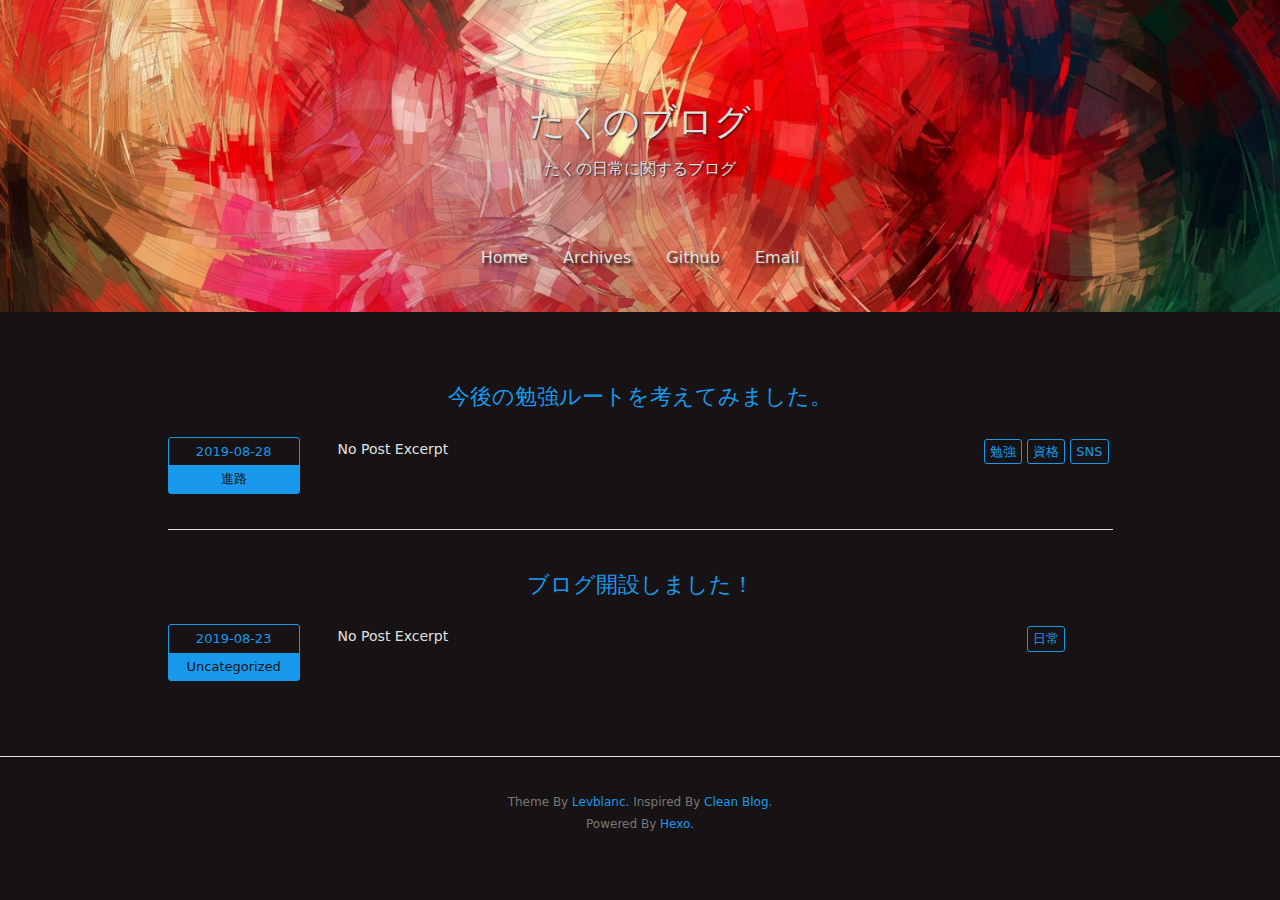
==== commit 1f33096a: "Site updated: 2019-08-28 17:37:05" ====
--- a/index.html
+++ b/index.html
@@ -145,7 +145,11 @@
     <!-- Post Tags -->
     <div class="tags">
       
-        <div class="untagged">Untagged</div>
+        
+
+<a class="tag" href="/tags/日常/">日常</a>
+
+
       
     </div>
   </div>
--- a/css/style.dark.css
+++ b/css/style.dark.css
@@ -762,3 +762,6 @@
     font-size: 0.875rem;
   }
 }
+em {
+  color: #fff !important;
+}
